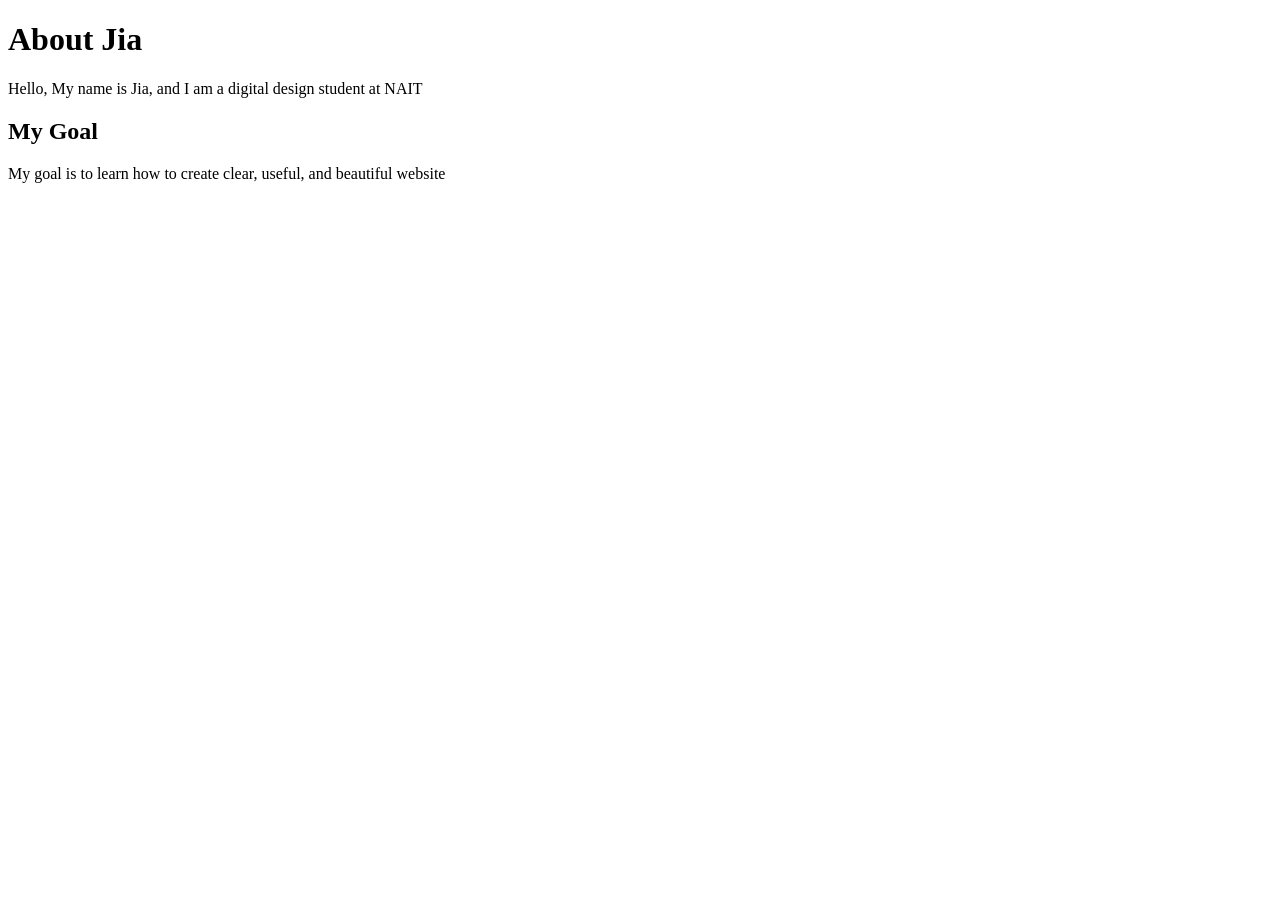
==== about.html @ 379590e7 "add about page" ====
<!DOCTYPE html>
<html lang="en">
<head>
    <meta charset="UTF-8">
    <meta name="viewport" content="width=device-width, initial-scale=1.0">
    <title>About Jia</title>
</head>
<body>
    <h1>About Jia</h1>
    <p>Hello, My name is Jia, and I am a digital design student at NAIT</p>
    <h2>My Goal</h2>
    <p>My goal is to learn how to create clear, useful, and beautiful website</p>
    </body>
</html>
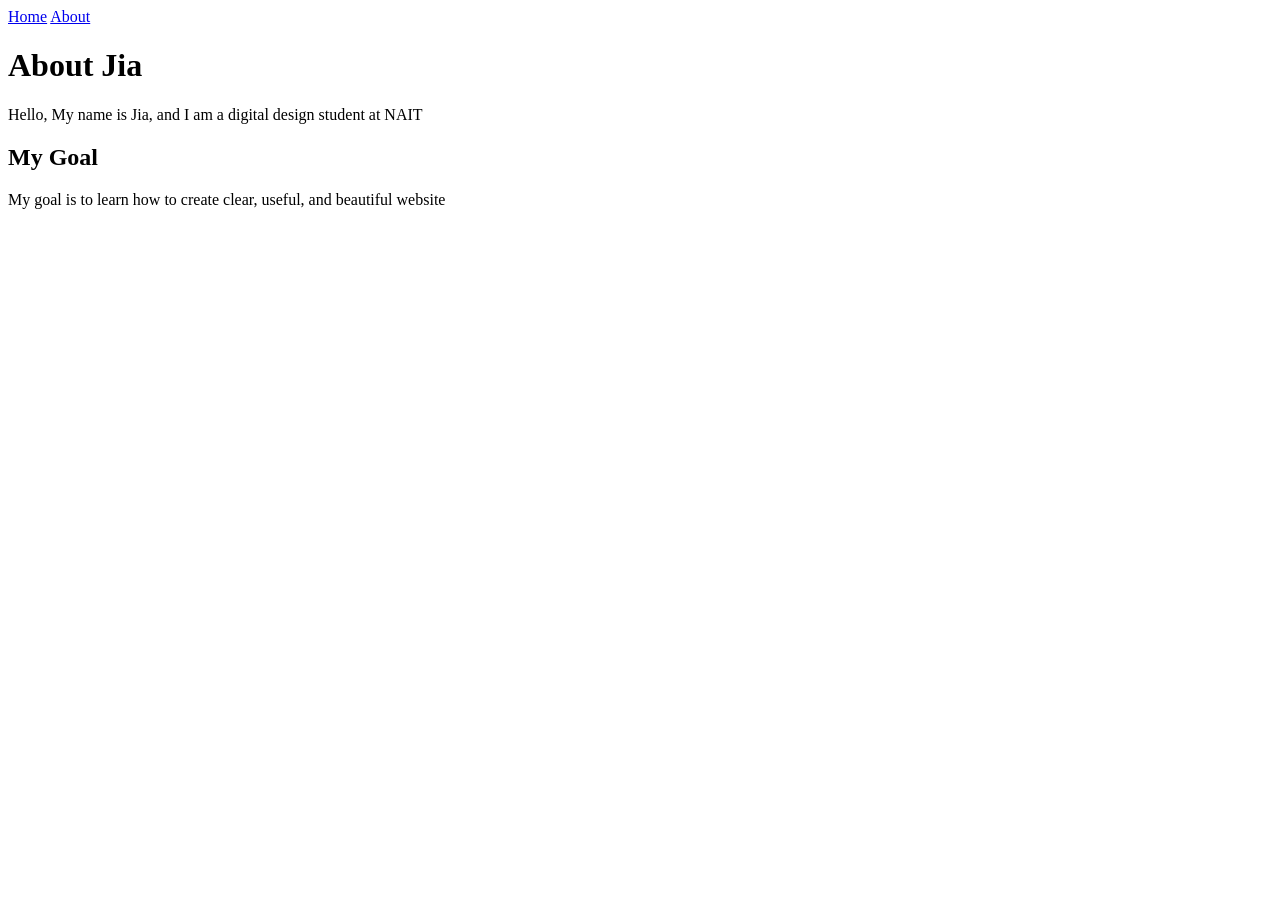
==== commit 0c0e4ade: "add site navigation" ====
--- a/about.html
+++ b/about.html
@@ -6,6 +6,10 @@
     <title>About Jia</title>
 </head>
 <body>
+    <nav>
+        <a href="index.html">Home</a>
+        <a href="about.html">About</a>
+    </nav>
     <h1>About Jia</h1>
     <p>Hello, My name is Jia, and I am a digital design student at NAIT</p>
     <h2>My Goal</h2>
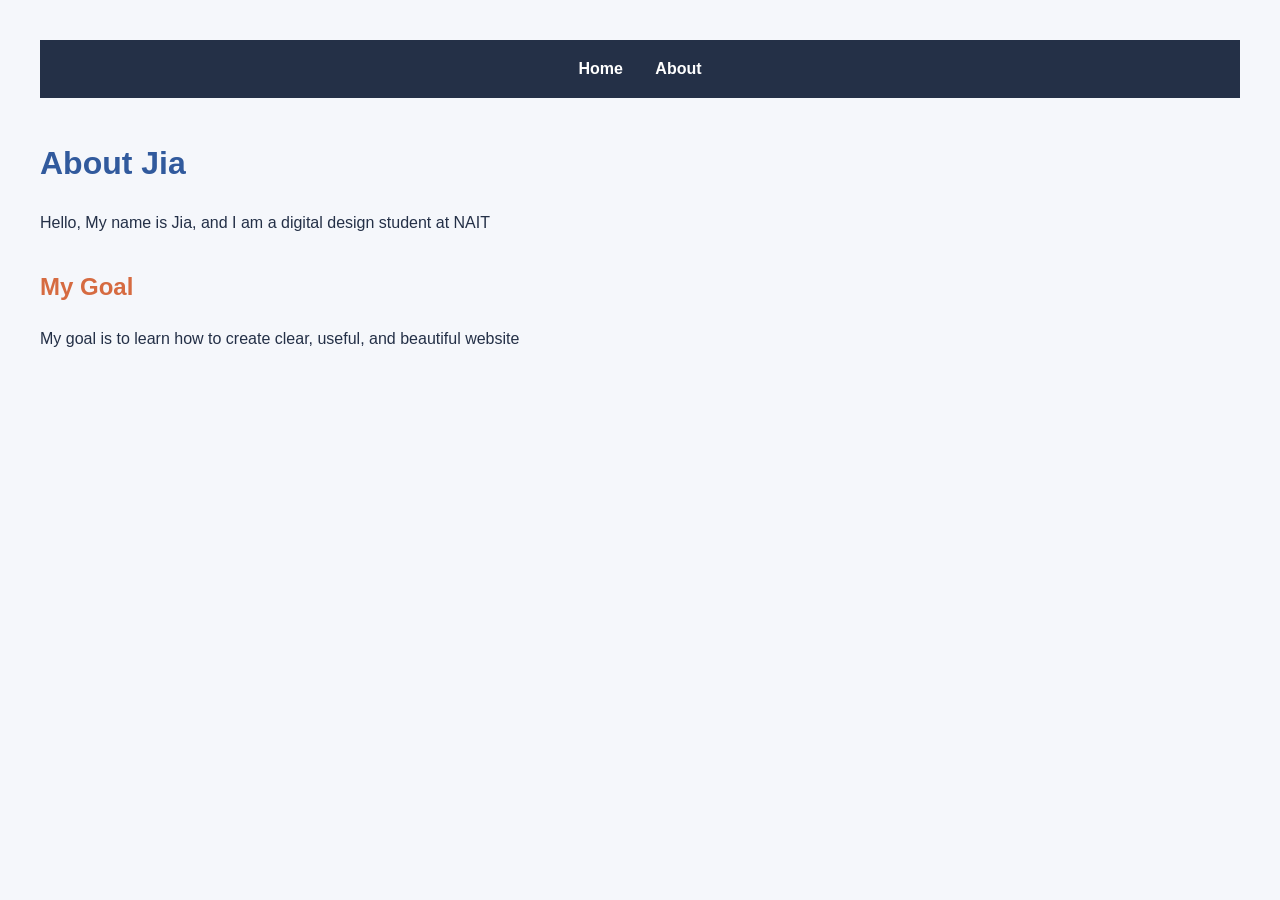
==== commit 93fea468: "add globle styles" ====
--- a/about.html
+++ b/about.html
@@ -4,6 +4,7 @@
     <meta charset="UTF-8">
     <meta name="viewport" content="width=device-width, initial-scale=1.0">
     <title>About Jia</title>
+    <link rel="stylesheet" href="style.css">
 </head>
 <body>
     <nav>
--- a/style.css
+++ b/style.css
@@ -0,0 +1,40 @@
+* {
+    box-sizing: border-box;
+}
+body {
+    margin: 0;
+    padding: 40px;
+font-family: Arial, Helvetica, sans-serif;
+line-height: 1.6;
+color: #243047;
+background-color: #f5f7fb;
+}
+
+nav {
+    margin-bottom: 40px;
+    padding: 16px;
+    text-align: center;
+    background-color: #243047;
+}
+
+nav a {
+    margin: 0 14px;
+    color: white;
+    font-weight: bold;
+    text-decoration: none;
+}
+
+h1 h2 p {
+    max-width: 760px;
+    margin-right: auto;
+    margin-left: auto;
+}
+
+h1 {
+    color: #315a9d;
+}
+
+h2 {
+    margin-top: 32px;
+    color: #d66b41;
+}
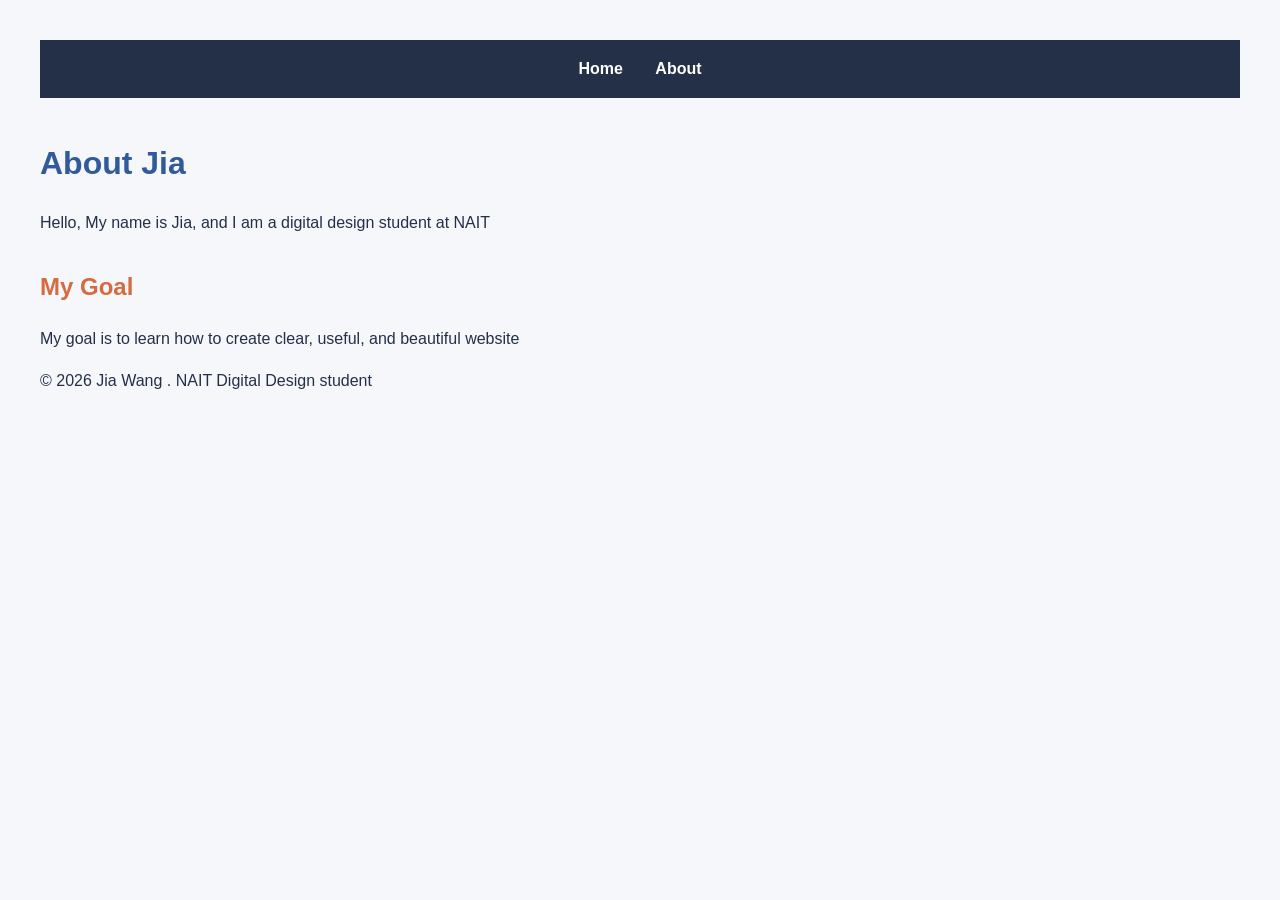
==== commit dbe29838: "add page footer" ====
--- a/about.html
+++ b/about.html
@@ -15,5 +15,7 @@
     <p>Hello, My name is Jia, and I am a digital design student at NAIT</p>
     <h2>My Goal</h2>
     <p>My goal is to learn how to create clear, useful, and beautiful website</p>
+     <footer>
+        <p>© 2026 Jia Wang . NAIT Digital Design student</p>
     </body>
 </html>
